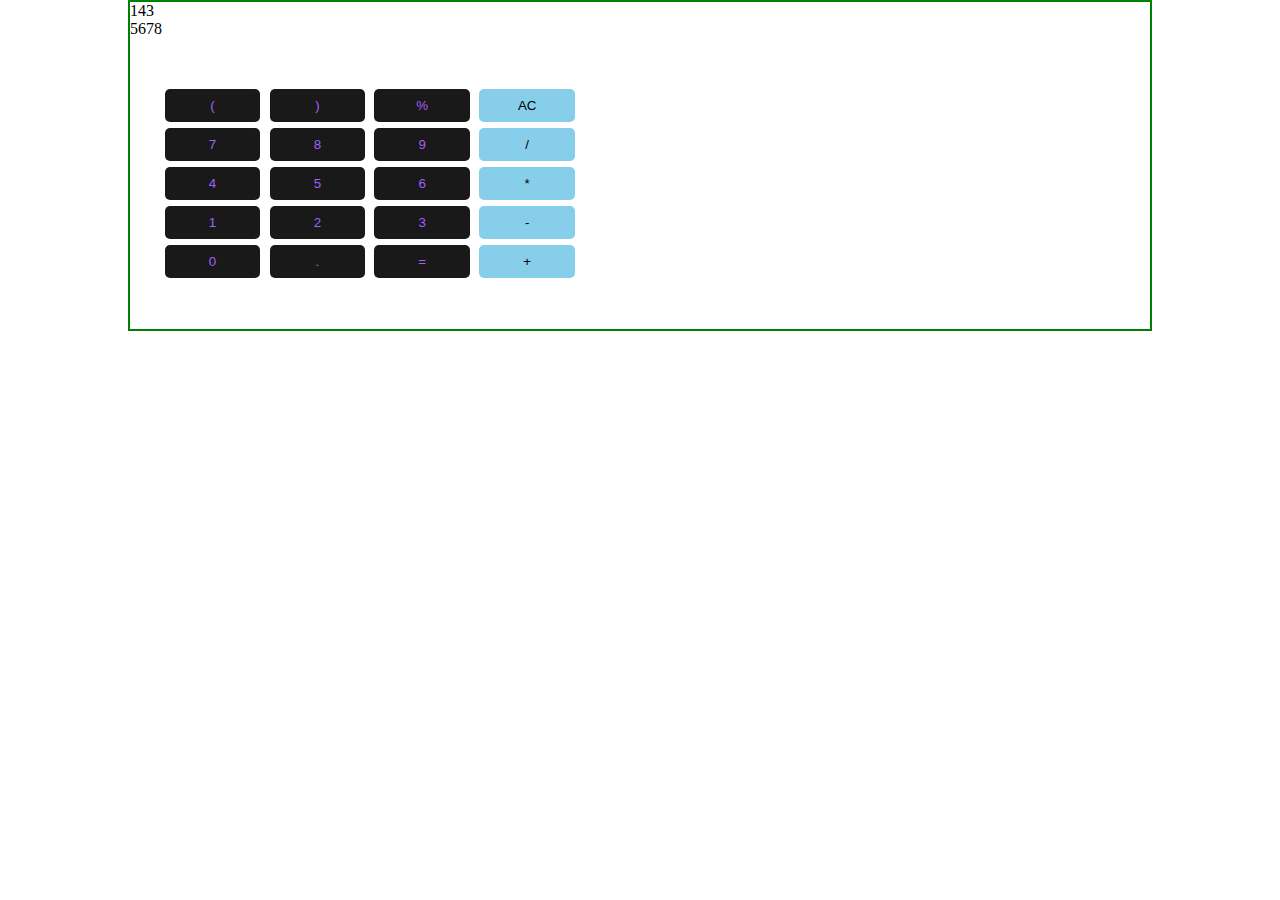
==== script/index.html @ 328f7905 "designed the user interface and started working on the JavaSript part" ====
<!DOCTYPE html>
<html lang="en">
<head>
    <meta charset="UTF-8">
    <meta http-equiv="X-UA-Compatible" content="IE=edge">
    <meta name="viewport" content="width=device-width, initial-scale=1.0">
    <title>Calculator</title>
    <!-- CSS only -->
<!-- <link href="https://cdn.jsdelivr.net/npm/bootstrap@5.2.0/dist/css/bootstrap.min.css" rel="stylesheet" integrity="sha384-gH2yIJqKdNHPEq0n4Mqa/HGKIhSkIHeL5AyhkYV8i59U5AR6csBvApHHNl/vI1Bx" crossorigin="anonymous"> -->
    <link rel="stylesheet" href="../css/styles.css">
</head>
<body>
    <!-- <div class="document container d-flex"> -->
    <!-- <input id="input button" type="text"> -->
    <div class="container">
        <div class="main">
            <div class="output">
        <div data-first class="first-part">143</div>
        <div data-second class="second-part">5678</div>
    </div>
    <div class="numerics">
        <div class="clearing">
    <button data-operation>(</button>
    <button data-operation>)</button>
    <button data-operation>%</button>
    <button class="symbol button" data-clear>AC</button>
</div>
<div class="division">
    <button  data-number >7</button>
    <button  data-number>8</button>
    <button data-number>9</button>
    <button class="symbol button" data-operation>/</button>
</div>
<div class="multiplication">
    <button data-number>4</button>
    <button data-number>5</button>
    <button data-number>6</button>
    <button class="symbol button" data-operation>*</button>
</div>
<div class="subtraction">
    <button data-number>1</button>
    <button data-number>2</button>
    <button data-number>3</button>
    <button class="symbol button" data-operation>-</button>
</div>
<div class="addition">
    <button data-number>0</button>
    <button data-number>.</button>
    <button data-equal>=</button>
    <button  class="symbol" data-operation>+</button>
</div>
</div>
</div>
</div>

<!-- </div> -->
    <script src="./app.js"></script>
    <!-- JavaScript Bundle with Popper -->
<!-- <script src="https://cdn.jsdelivr.net/npm/bootstrap@5.2.0/dist/js/bootstrap.bundle.min.js" integrity="sha384-A3rJD856KowSb7dwlZdYEkO39Gagi7vIsF0jrRAoQmDKKtQBHUuLZ9AsSv4jD4Xa" crossorigin="anonymous"></script> -->
</body>
</html>
---- css/styles.css ----
* {
  box-sizing: border-box;
  padding: 0;
  margin: 0;
}

.container {
  margin: 0 auto;
  width: 80%;
  height: 100%;
}

body {
  margin: 0;
  padding: 0;
}

/*# sourceMappingURL=mixins.css.map */
.main {
  border: 2px green solid;
}
.main button {
  padding: 0.7em 1.8em;
  border-radius: 5px;
  border: none;
  width: 10%;
  margin: 0.2em;
  background: #191919;
  color: #A160FB;
}
.main input {
  margin: 3em 2em;
  padding: 1em 12.9em;
  border-radius: 5px;
  outline: none;
}
.main .numerics {
  margin: 3em 2em;
}
.main .symbol {
  background: skyblue;
  color: black;
}/*# sourceMappingURL=styles.css.map */
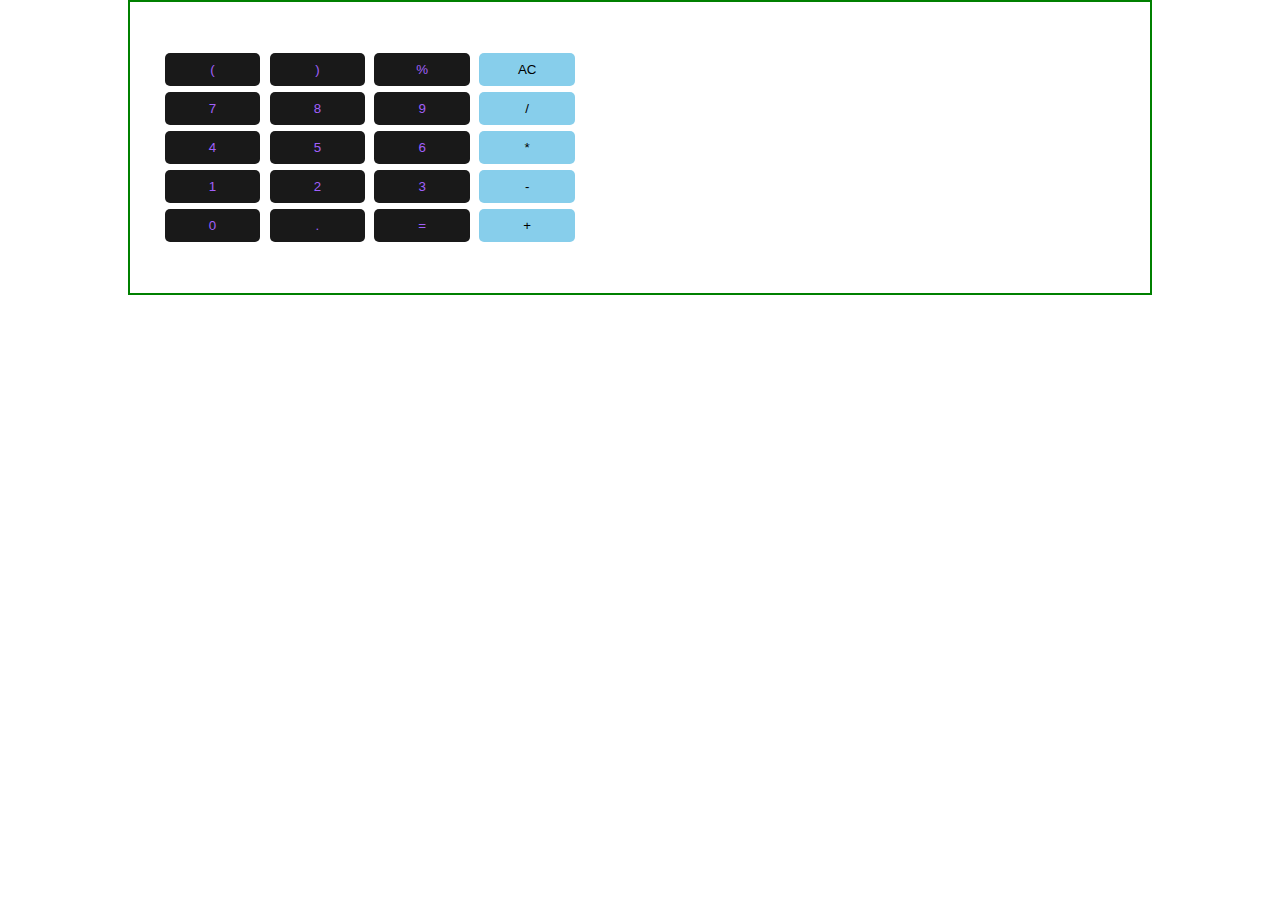
==== commit 6d6d6693: "created a new class in JavaSript" ====
--- a/script/index.html
+++ b/script/index.html
@@ -15,8 +15,8 @@
     <div class="container">
         <div class="main">
             <div class="output">
-        <div data-first class="first-part">143</div>
-        <div data-second class="second-part">5678</div>
+        <div data-first class="first-part"></div>
+        <div data-second class="second-part"></div>
     </div>
     <div class="numerics">
         <div class="clearing">
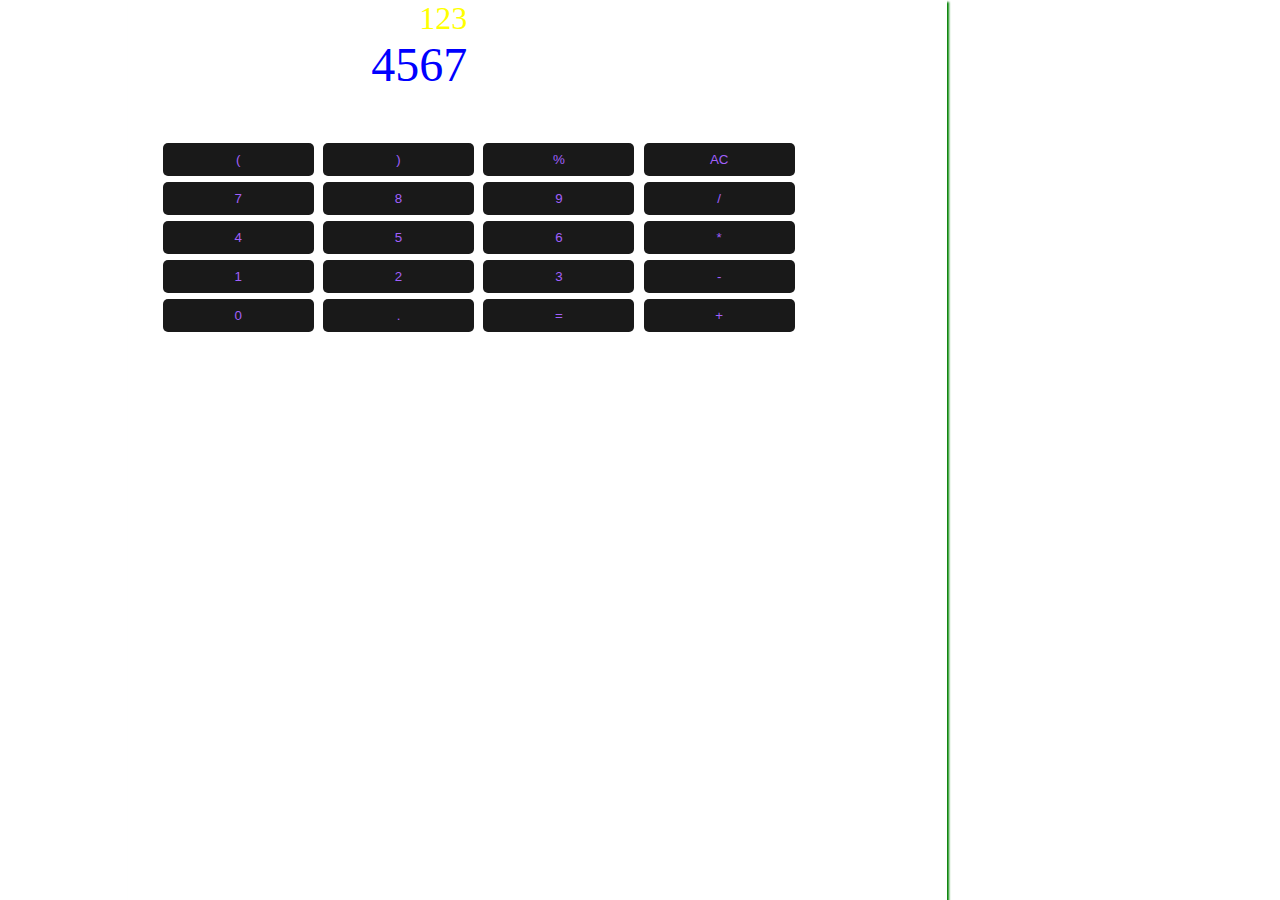
==== commit 9ba65adc: "styled the output class" ====
--- a/script/index.html
+++ b/script/index.html
@@ -15,8 +15,8 @@
     <div class="container">
         <div class="main">
             <div class="output">
-        <div data-first class="first-part"></div>
-        <div data-second class="second-part"></div>
+        <div  class="first-part" data-first>123</div>
+        <div class="second-part" data-second >4567</div>
     </div>
     <div class="numerics">
         <div class="clearing">
--- a/css/styles.css
+++ b/css/styles.css
@@ -15,29 +15,39 @@
   padding: 0;
 }
 
-/*# sourceMappingURL=mixins.css.map */
 .main {
-  border: 2px green solid;
+  box-shadow: 2px 2px 2px green;
+  width: 80%;
+  height: 100vh;
 }
-.main button {
+
+button {
+  gap: 2em;
   padding: 0.7em 1.8em;
   border-radius: 5px;
   border: none;
-  width: 10%;
+  width: 20%;
   margin: 0.2em;
   background: #191919;
   color: #A160FB;
 }
-.main input {
-  margin: 3em 2em;
-  padding: 1em 12.9em;
-  border-radius: 5px;
-  outline: none;
-}
-.main .numerics {
+
+.numerics {
   margin: 3em 2em;
 }
-.main .symbol {
-  background: skyblue;
-  color: black;
+
+.output {
+  padding-right: 30em;
+  display: flex;
+  justify-content: space-around;
+  align-items: flex-end;
+  flex-direction: column;
+}
+.output .first-part {
+  font-size: 2rem;
+  color: yellow;
+}
+.output .second-part {
+  font-size: 3rem;
+  color: blue;
 }/*# sourceMappingURL=styles.css.map */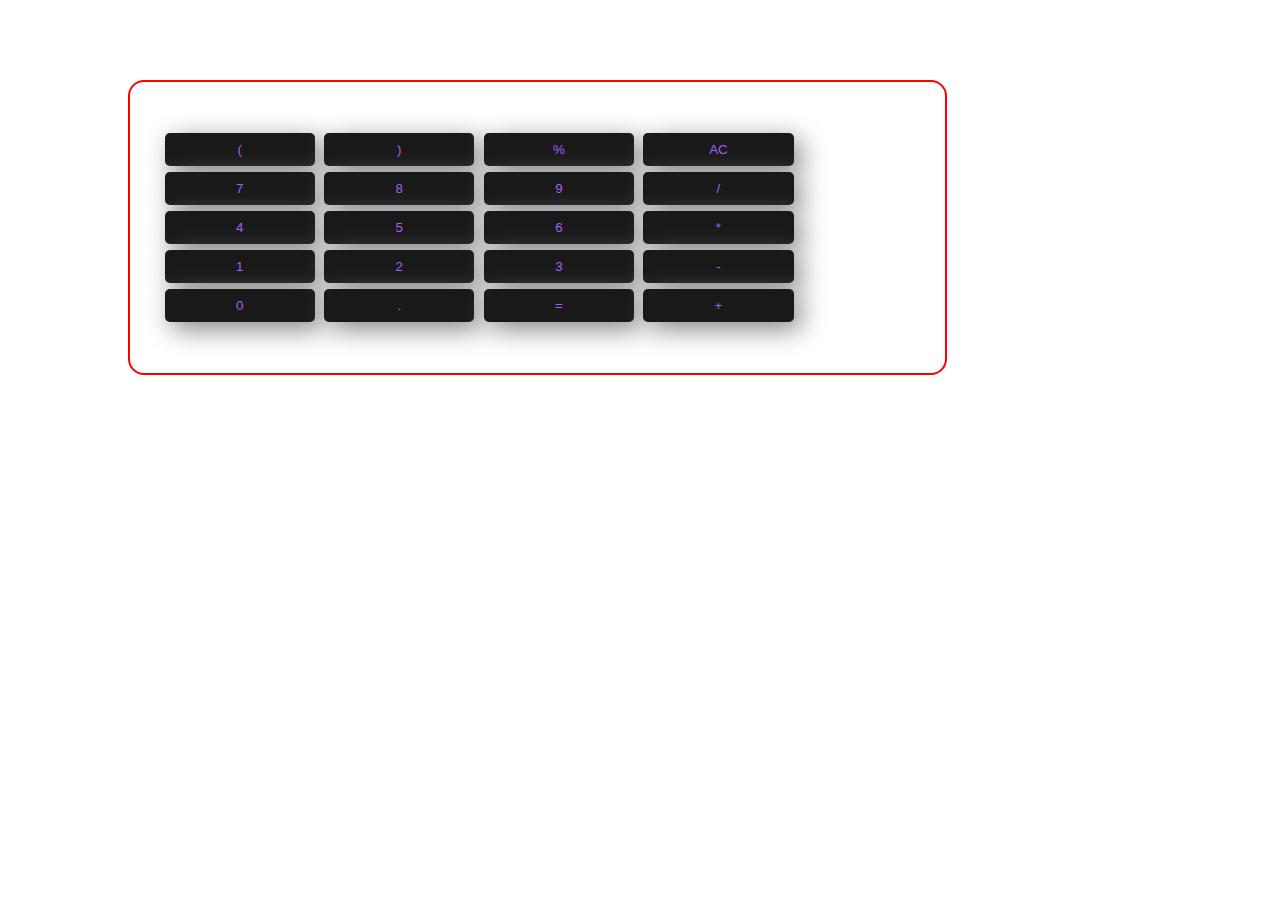
==== commit e5335ded: "continued debugging" ====
--- a/script/index.html
+++ b/script/index.html
@@ -14,9 +14,9 @@
     <!-- <input id="input button" type="text"> -->
     <div class="container">
         <div class="main">
-            <div class="output">
-        <div  class="first-part" data-first>123</div>
-        <div class="second-part" data-second >4567</div>
+            <div  output class="output">
+        <div  class="first-part" data-first></div>
+        <div class="second-part" data-second ></div>
     </div>
     <div class="numerics">
         <div class="clearing">
--- a/css/styles.css
+++ b/css/styles.css
@@ -16,13 +16,13 @@
 }
 
 .main {
-  box-shadow: 2px 2px 2px green;
+  border: 2px solid red;
   width: 80%;
-  height: 100vh;
+  margin-top: 5em;
+  border-radius: 1em;
 }
 
 button {
-  gap: 2em;
   padding: 0.7em 1.8em;
   border-radius: 5px;
   border: none;
@@ -30,6 +30,7 @@
   margin: 0.2em;
   background: #191919;
   color: #A160FB;
+  box-shadow: 0.5em 0.5em 2em grey;
 }
 
 .numerics {
@@ -42,6 +43,10 @@
   justify-content: space-around;
   align-items: flex-end;
   flex-direction: column;
+  background: blue;
+  width: 100%;
+  text-align: end;
+  border-radius: 1em;
 }
 .output .first-part {
   font-size: 2rem;
@@ -49,5 +54,5 @@
 }
 .output .second-part {
   font-size: 3rem;
-  color: blue;
+  color: orange;
 }/*# sourceMappingURL=styles.css.map */